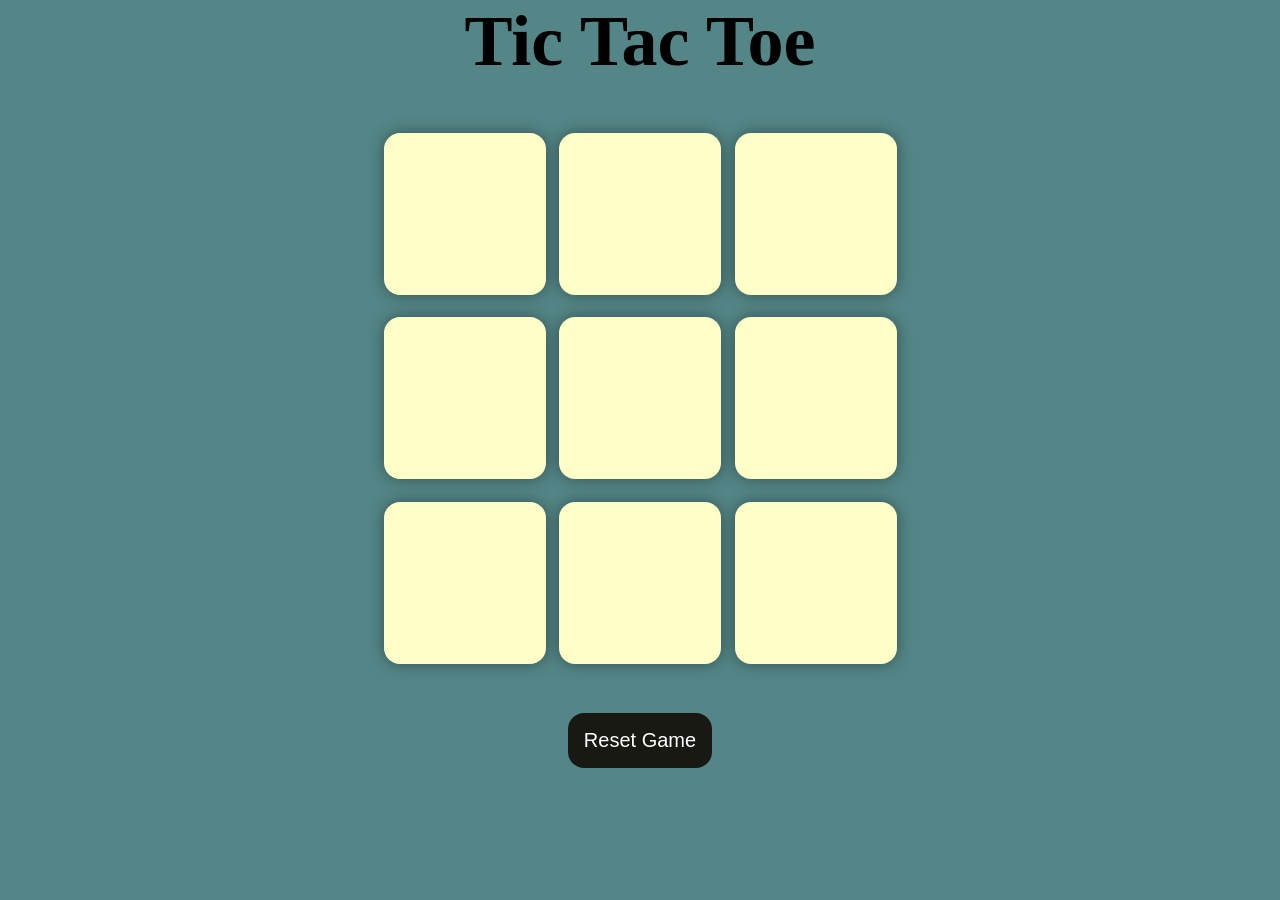
==== index.html @ 535878f1 "Tic-Tac-Toe Project" ====
<!DOCTYPE html>
<html lang="en">
<head>
    <meta charset="UTF-8">
    <meta name="viewport" content="width=device-width, initial-scale=1.0">
    <title>Tic-Tac-Toe-Game</title>
    <link rel="stylesheet" href="style.css">
</head>
<body>
    <div class="msg-container hide">
        <p id="msg">Winner</p>
        <button id="newBtn">New Game</button>
    </div>
    <main>
        <h1>Tic Tac Toe</h1>
        <div class="container">
            <div class="game">
                <button class="box"></button>
                <button class="box"></button>
                <button class="box"></button>
                <button class="box"></button>
                <button class="box"></button>
                <button class="box"></button>
                <button class="box"></button>
                <button class="box"></button>
                <button class="box"></button>
            </div>
        </div>
        <button id="resetBtn">Reset Game</button>
    </main>

    <script src="app.js"></script>
</body>
</html>
---- style.css ----
*{
    margin: 0;
    padding: 0;
}

body{
    background-color: #548687;
    text-align: center;
}

h1{
    font-size: 8vmin;
}

.container{
    height: 70vh;
    display: flex;
    justify-content: center;
    align-items: center;
}

.game{
    height: 60vmin;
    width: 60vmin;
    display: flex;
    flex-wrap: wrap;
    justify-content: center;
    align-items: center;
    gap: 1.5vmin;
}

.box{
    height: 18vmin;
    width: 18vmin;
    border: none;
    border-radius: 1rem;
    box-shadow: 0 0 1rem rgba(0, 0, 0, 0.4);
    font-size: 10vmin;
    color: #b0413e;
    background-color: #ffffc7;
}

#msg{
    font-size: 5vmin;
    color:#ffffc7;
}

.msg-container{
    height: 100vmin;
    display: flex;
    justify-content: center;
    align-items: center;
    flex-direction: column;
    gap: 4rem;
}

#resetBtn{
    padding: 1rem;
    font-size: 1.25rem;
    background-color: #191913;
    color: #fff;
    border: none;
    border-radius: 1rem;
    cursor: pointer;
}

#newBtn{
    padding: 1rem;
    font-size: 1.25rem;
    background-color: #191913;
    color: #fff;
    border: none;
    border-radius: 1rem;
    cursor: pointer;
}

.hide{
    display: none;
}
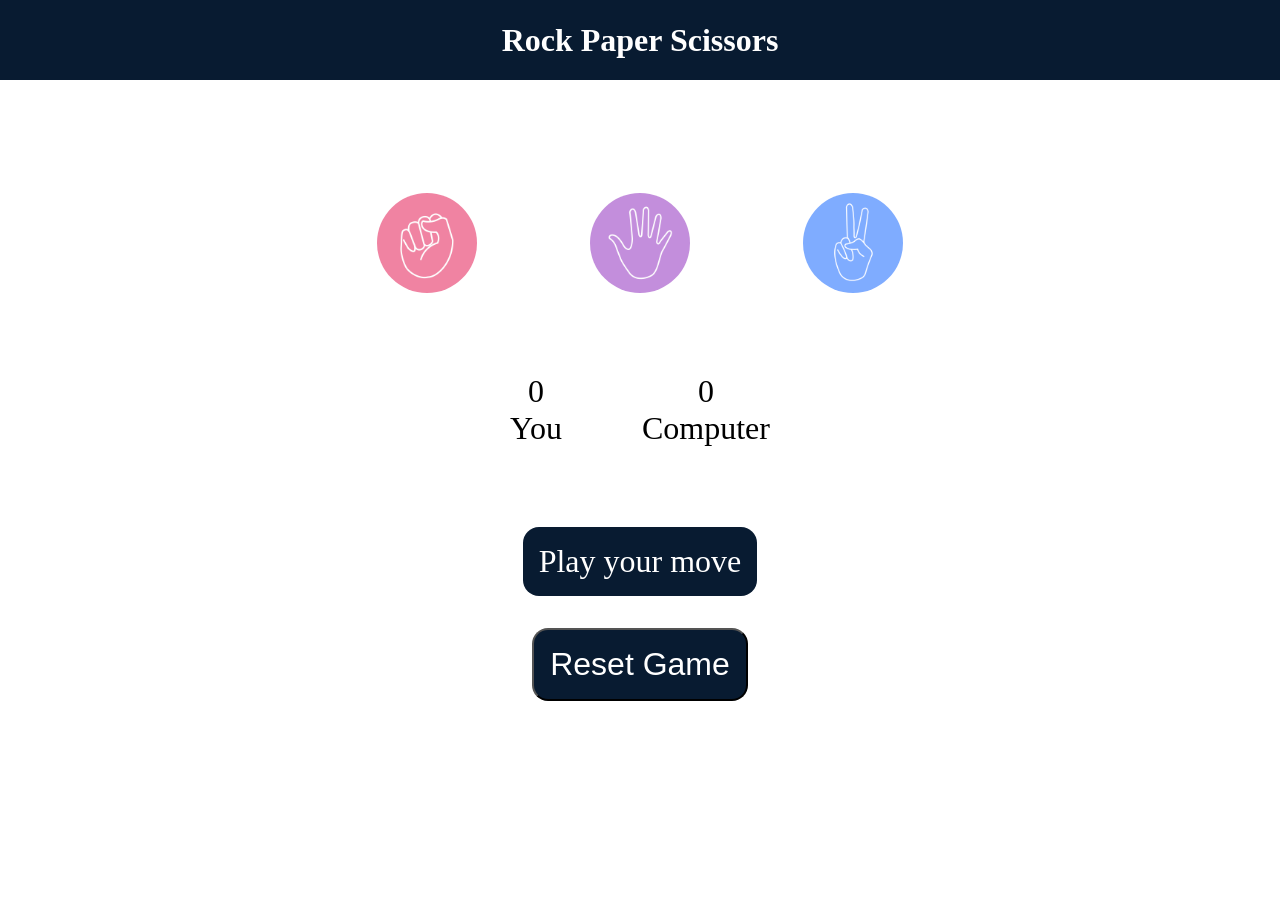
==== commit fac70628: "Add Stone Paper Scissors game" ====
--- a/index.html
+++ b/index.html
@@ -3,31 +3,38 @@
 <head>
     <meta charset="UTF-8">
     <meta name="viewport" content="width=device-width, initial-scale=1.0">
-    <title>Tic-Tac-Toe-Game</title>
+    <title>Rock Paper Scissors Game</title>
     <link rel="stylesheet" href="style.css">
 </head>
 <body>
-    <div class="msg-container hide">
-        <p id="msg">Winner</p>
-        <button id="newBtn">New Game</button>
+    <h1>Rock Paper Scissors</h1>
+    <div class="choices">
+        <div class="choice" id="rock">
+            <img src="./Images/rock.png">
+        </div>
+        <div class="choice" id ="paper">
+            <img src="./Images/paper.png">
+        </div>
+        <div class="choice" id="scissors">
+            <img src="./Images/scissors.png">
+        </div>
     </div>
-    <main>
-        <h1>Tic Tac Toe</h1>
-        <div class="container">
-            <div class="game">
-                <button class="box"></button>
-                <button class="box"></button>
-                <button class="box"></button>
-                <button class="box"></button>
-                <button class="box"></button>
-                <button class="box"></button>
-                <button class="box"></button>
-                <button class="box"></button>
-                <button class="box"></button>
-            </div>
+
+    <div class="score-board">
+        <div class="score">
+            <p id="user-score">0</p>
+            <p>You</p>
         </div>
+        <div class="score">
+            <p id="comp-score">0</p>
+            <p>Computer</p>
+        </div>
+    </div>
+
+    <div class="msg-container">
+        <p id="msg">Play your move</p>
         <button id="resetBtn">Reset Game</button>
-    </main>
+    </div>
 
     <script src="app.js"></script>
 </body>
--- a/style.css
+++ b/style.css
@@ -1,79 +1,83 @@
 *{
-    margin: 0;
-    padding: 0;
-}
-
-body{
-    background-color: #548687;
+    margin:0;
+    padding:0;
     text-align: center;
 }
 
 h1{
-    font-size: 8vmin;
+    background-color: #081b31;
+    color: #fff;
+    height: 5rem;
+    line-height: 5rem;
 }
 
-.container{
-    height: 70vh;
+.choice{
+    height: 165px;
+    width: 165px;
+    border-radius: 50%;
     display: flex;
     justify-content: center;
     align-items: center;
 }
 
-.game{
-    height: 60vmin;
-    width: 60vmin;
+.choice:hover{
+    cursor: pointer;
+    background-color: #081b31;
+}
+
+img{
+    height: 100px;
+    width: 100px;
+    object-fit: cover;
+    border-radius: 50%;
+}
+
+.choices{
     display: flex;
-    flex-wrap: wrap;
     justify-content: center;
     align-items: center;
-    gap: 1.5vmin;
+    gap:3rem;
+    margin-top: 5rem;
 }
 
-.box{
-    height: 18vmin;
-    width: 18vmin;
-    border: none;
-    border-radius: 1rem;
-    box-shadow: 0 0 1rem rgba(0, 0, 0, 0.4);
-    font-size: 10vmin;
-    color: #b0413e;
-    background-color: #ffffc7;
+.score-board{
+    display: flex;
+    justify-content: center;
+    align-items: center;
+    font-size: 2rem;
+    margin-top: 3rem;
+    gap:5rem;
+}
+
+#user-score
+#comp-score{
+    font-size: 4rem;
+}
+
+.msg-container{
+    margin-top: 5rem;
+    display: flex;
+    flex-direction: column;
+    justify-content: center;
+    align-items: center;
 }
 
 #msg{
-    font-size: 5vmin;
-    color:#ffffc7;
-}
-
-.msg-container{
-    height: 100vmin;
-    display: flex;
-    justify-content: center;
-    align-items: center;
-    flex-direction: column;
-    gap: 4rem;
+    background-color: #081b31;
+    color: #fff;
+    font-size: 2rem;
+    display: inline;
+    padding: 1rem;
+    border-radius: 1rem;
+    margin-bottom: 1rem;
 }
 
 #resetBtn{
+    background-color: #081b31;
+    color: #fff;
+    font-size: 2rem;
+    display: inline;
     padding: 1rem;
-    font-size: 1.25rem;
-    background-color: #191913;
-    color: #fff;
-    border: none;
     border-radius: 1rem;
-    cursor: pointer;
-}
-
-#newBtn{
-    padding: 1rem;
-    font-size: 1.25rem;
-    background-color: #191913;
-    color: #fff;
-    border: none;
-    border-radius: 1rem;
-    cursor: pointer;
-}
-
-.hide{
-    display: none;
-}
+    margin-top: 1rem;
+}
